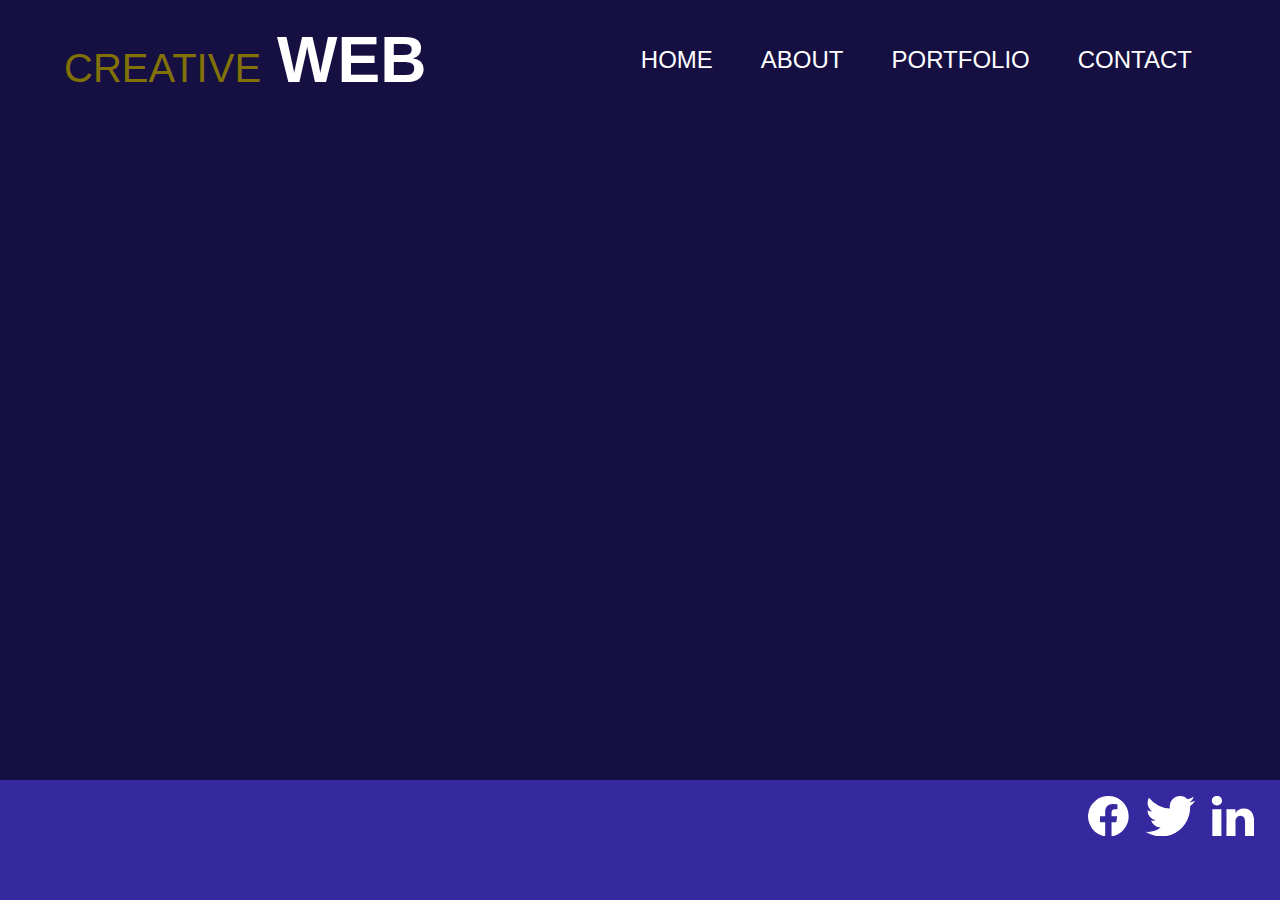
==== unit4assignment/index.html @ ee1c12a0 "U4 assignment start" ====
<!DOCTYPE html>
<html lang="en">

<head>
    <meta charset="UTF-8">
    <meta name="viewport" content="width=device-width, initial-scale=1.0">
    <title>Unit 4 Assignment</title>
    <link rel="stylesheet" href="css/style.css">
</head>

<body>
    <div id="container">
        <header>
            <section id="logo"><span id="creative">CREATIVE</span><span id="web">WEB</span></section>
            <nav>
                <ul>
                    <li>HOME</li>
                    <li>ABOUT</li>
                    <li>PORTFOLIO</li>
                    <li>CONTACT</li>
                </ul>
            </nav>
        </header>
        <div id="main-content">

        </div>
        <footer>
            <section></section>
            <section>
                <section id="social">
                    <svg xmlns="http://www.w3.org/2000/svg" width="166.148" height="40.435" viewBox="0 0 166.148 40.435">
                        <g id="Group_2" data-name="Group 2" transform="translate(-1587 -978)">
                          <path id="Icon_simple-facebook" data-name="Icon simple-facebook" d="M40.682,20.341a20.341,20.341,0,1,0-23.52,20.094V26.221H12v-5.88h5.165V15.86c0-5.1,3.037-7.914,7.683-7.914a31.283,31.283,0,0,1,4.553.4v5.006H26.835c-2.527,0-3.315,1.568-3.315,3.177v3.816h5.642l-.9,5.88H23.52V40.435A20.346,20.346,0,0,0,40.682,20.341Z" transform="translate(1587 978)" fill="#fff"/>
                          <path id="Icon_zocial-twitter" data-name="Icon zocial-twitter" d="M-4.738,35.507q1.215.118,2.426.12a20.058,20.058,0,0,0,12.7-4.365,9.832,9.832,0,0,1-5.943-2.024,9.943,9.943,0,0,1-3.6-5.055,9.615,9.615,0,0,0,1.9.163,9.994,9.994,0,0,0,2.709-.364,9.838,9.838,0,0,1-5.883-3.5,9.888,9.888,0,0,1-2.325-6.491v-.122a9.572,9.572,0,0,0,4.649,1.253,10.017,10.017,0,0,1-3.335-3.619,9.948,9.948,0,0,1-1.233-4.87A9.912,9.912,0,0,1-1.26,1.5,28.369,28.369,0,0,0,8.02,9.042a28.722,28.722,0,0,0,11.746,3.134,11.473,11.473,0,0,1-.284-2.345,9.812,9.812,0,0,1,2.992-7.2A9.861,9.861,0,0,1,29.714-.359a9.8,9.8,0,0,1,7.439,3.236A20.53,20.53,0,0,0,43.623.369,9.725,9.725,0,0,1,39.175,6.03,20.833,20.833,0,0,0,45,4.413a19.578,19.578,0,0,1-5.055,5.3v1.336a29.26,29.26,0,0,1-1.193,8.187,29.136,29.136,0,0,1-3.639,7.846,31.238,31.238,0,0,1-5.843,6.65,25.9,25.9,0,0,1-8.148,4.631,29.776,29.776,0,0,1-10.211,1.716A28.647,28.647,0,0,1-4.738,35.507Z" transform="translate(1649.232 978.359)" fill="#fff"/>
                          <path id="Icon_zocial-linkedin" data-name="Icon zocial-linkedin" d="M-.18,4.913a4.4,4.4,0,0,1,1.43-3.37A5.245,5.245,0,0,1,4.966.216,5.088,5.088,0,0,1,8.6,1.523a4.607,4.607,0,0,1,1.43,3.513A4.3,4.3,0,0,1,8.642,8.3,5.254,5.254,0,0,1,4.885,9.651H4.844A5,5,0,0,1,1.209,8.3,4.527,4.527,0,0,1-.18,4.913ZM.351,40.651V13.368H9.418V40.651H.351Zm14.091,0h9.067V25.417a5.88,5.88,0,0,1,.327-2.206,5.924,5.924,0,0,1,1.736-2.349,4.438,4.438,0,0,1,2.92-.96q4.575,0,4.575,6.167V40.651h9.067V25.008q0-6.045-2.859-9.169a9.753,9.753,0,0,0-7.556-3.125,9.269,9.269,0,0,0-8.21,4.534v.082h-.041l.041-.082v-3.88H14.442q.082,1.307.082,8.128T14.442,40.651Z" transform="translate(1711.014 977.784)" fill="#fff"/>
                        </g>
                      </svg>
                </section>
            </section>

        </footer>
    </div>

</body>

</html>
---- unit4assignment/css/style.css ----
/*
rgb (22,15,66)
rgb (129,113,6)
rgb (54,40,159)
rgb(101,101,101)
rgb(56,51,16)
rgb(0,0,0)
rgb(255,255,255)
*/
* {
  padding: 0;
  margin: 0;
  box-sizing: border-box;
}

@font-face {
  font-family: pirulen;
  src: url(/fonts/pirulen/pirulen\ rg.ttf);
}
@font-face {
  font-family: space-age;
  src: url(/fonts/space_age/space\ age.ttf);
}
#container {
  width: 100%;
  height: 100vh;
  background-color: rgb(22, 15, 66);
}
#container header {
  height: 120px;
  display: flex;
  align-items: center;
  padding: 0 4em;
}
#container header section#logo span#creative {
  font-family: Arial, Helvetica, sans-serif;
  color: rgb(129, 113, 6);
  font-size: 2.5em;
}
#container header section#logo span#web {
  color: rgb(255, 255, 255);
  font-family: Arial, Helvetica, sans-serif;
  font-weight: bold;
  font-size: 4em;
  margin-left: 0.25em;
}
#container header nav {
  margin-left: auto;
}
#container header nav ul {
  display: flex;
  list-style: none;
}
#container header nav ul li {
  padding: 0 1em;
  color: rgb(255, 255, 255);
  font-family: Arial, Helvetica, sans-serif;
  font-size: 1.5em;
}
#container div#main-content {
  height: calc(100vh - 240px);
}
#container footer {
  height: 120px;
  background-color: rgb(54, 40, 159);
  display: flex;
}
#container footer section {
  width: 50%;
  display: flex;
}
#container footer section > section#social {
  position: relative;
  left: 8em;
  top: 1em;
  margin-left: auto;
}/*# sourceMappingURL=style.css.map */
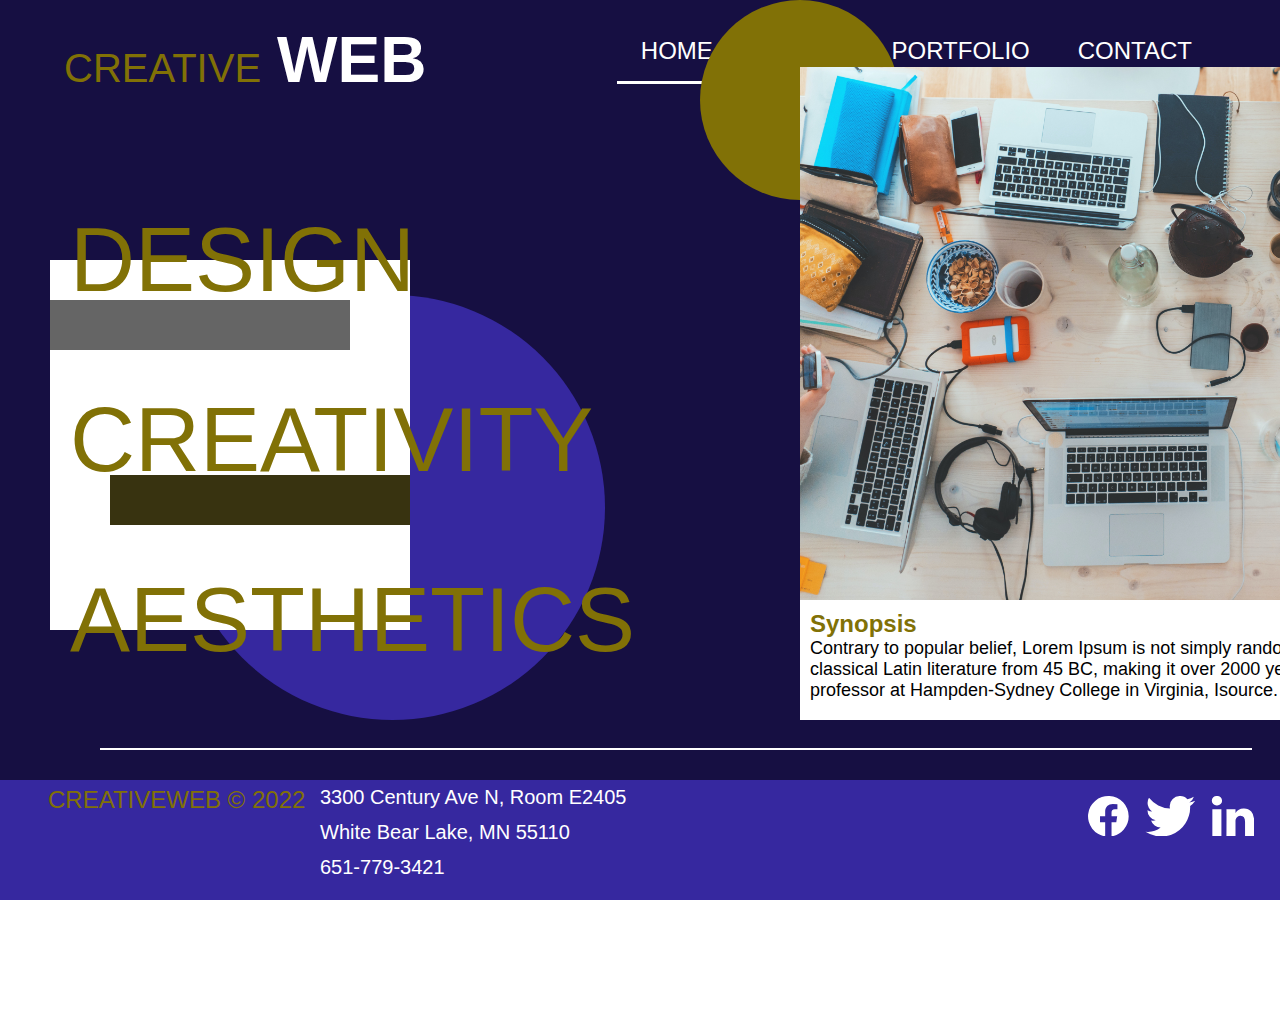
==== commit 763e1bde: "A4 complete" ====
--- a/unit4assignment/index.html
+++ b/unit4assignment/index.html
@@ -22,19 +22,48 @@
             </nav>
         </header>
         <div id="main-content">
-
+            <section id="main">
+                <h1>DESIGN</h1>
+                <h1>CREATIVITY</h1>
+                <h1>AESTHETICS</h1>
+                <div id="box1"></div>
+                <div id="box2"></div>
+                <div id="box3"></div>
+                <div id="circle1"></div>
+                <div id="circle2"></div>
+                <img src="/images/technology.jpg" alt="technology desk">
+                <div id="synopsis">
+                    <h2>Synopsis</h2>
+                    <p>Contrary to popular belief, Lorem Ipsum is not simply random text. It has roots in a piece of classical Latin literature from 45 BC, making it over 2000 years old.Richard McClintock, a Latin professor at Hampden-Sydney College in Virginia, Isource.</p>
+                </div>
+                <hr>
+            </section>
         </div>
         <footer>
-            <section></section>
+            <section>
+                <p>CREATIVEWEB &#169; 2022</p>
+                <section id="address">
+                    3300 Century Ave N, Room E2405 <br>
+                    White Bear Lake, MN 55110 <br>
+                    651-779-3421
+                </section>
+            </section>
             <section>
                 <section id="social">
-                    <svg xmlns="http://www.w3.org/2000/svg" width="166.148" height="40.435" viewBox="0 0 166.148 40.435">
+                    <svg xmlns="http://www.w3.org/2000/svg" width="166.148" height="40.435"
+                        viewBox="0 0 166.148 40.435">
                         <g id="Group_2" data-name="Group 2" transform="translate(-1587 -978)">
-                          <path id="Icon_simple-facebook" data-name="Icon simple-facebook" d="M40.682,20.341a20.341,20.341,0,1,0-23.52,20.094V26.221H12v-5.88h5.165V15.86c0-5.1,3.037-7.914,7.683-7.914a31.283,31.283,0,0,1,4.553.4v5.006H26.835c-2.527,0-3.315,1.568-3.315,3.177v3.816h5.642l-.9,5.88H23.52V40.435A20.346,20.346,0,0,0,40.682,20.341Z" transform="translate(1587 978)" fill="#fff"/>
-                          <path id="Icon_zocial-twitter" data-name="Icon zocial-twitter" d="M-4.738,35.507q1.215.118,2.426.12a20.058,20.058,0,0,0,12.7-4.365,9.832,9.832,0,0,1-5.943-2.024,9.943,9.943,0,0,1-3.6-5.055,9.615,9.615,0,0,0,1.9.163,9.994,9.994,0,0,0,2.709-.364,9.838,9.838,0,0,1-5.883-3.5,9.888,9.888,0,0,1-2.325-6.491v-.122a9.572,9.572,0,0,0,4.649,1.253,10.017,10.017,0,0,1-3.335-3.619,9.948,9.948,0,0,1-1.233-4.87A9.912,9.912,0,0,1-1.26,1.5,28.369,28.369,0,0,0,8.02,9.042a28.722,28.722,0,0,0,11.746,3.134,11.473,11.473,0,0,1-.284-2.345,9.812,9.812,0,0,1,2.992-7.2A9.861,9.861,0,0,1,29.714-.359a9.8,9.8,0,0,1,7.439,3.236A20.53,20.53,0,0,0,43.623.369,9.725,9.725,0,0,1,39.175,6.03,20.833,20.833,0,0,0,45,4.413a19.578,19.578,0,0,1-5.055,5.3v1.336a29.26,29.26,0,0,1-1.193,8.187,29.136,29.136,0,0,1-3.639,7.846,31.238,31.238,0,0,1-5.843,6.65,25.9,25.9,0,0,1-8.148,4.631,29.776,29.776,0,0,1-10.211,1.716A28.647,28.647,0,0,1-4.738,35.507Z" transform="translate(1649.232 978.359)" fill="#fff"/>
-                          <path id="Icon_zocial-linkedin" data-name="Icon zocial-linkedin" d="M-.18,4.913a4.4,4.4,0,0,1,1.43-3.37A5.245,5.245,0,0,1,4.966.216,5.088,5.088,0,0,1,8.6,1.523a4.607,4.607,0,0,1,1.43,3.513A4.3,4.3,0,0,1,8.642,8.3,5.254,5.254,0,0,1,4.885,9.651H4.844A5,5,0,0,1,1.209,8.3,4.527,4.527,0,0,1-.18,4.913ZM.351,40.651V13.368H9.418V40.651H.351Zm14.091,0h9.067V25.417a5.88,5.88,0,0,1,.327-2.206,5.924,5.924,0,0,1,1.736-2.349,4.438,4.438,0,0,1,2.92-.96q4.575,0,4.575,6.167V40.651h9.067V25.008q0-6.045-2.859-9.169a9.753,9.753,0,0,0-7.556-3.125,9.269,9.269,0,0,0-8.21,4.534v.082h-.041l.041-.082v-3.88H14.442q.082,1.307.082,8.128T14.442,40.651Z" transform="translate(1711.014 977.784)" fill="#fff"/>
+                            <path id="Icon_simple-facebook" data-name="Icon simple-facebook"
+                                d="M40.682,20.341a20.341,20.341,0,1,0-23.52,20.094V26.221H12v-5.88h5.165V15.86c0-5.1,3.037-7.914,7.683-7.914a31.283,31.283,0,0,1,4.553.4v5.006H26.835c-2.527,0-3.315,1.568-3.315,3.177v3.816h5.642l-.9,5.88H23.52V40.435A20.346,20.346,0,0,0,40.682,20.341Z"
+                                transform="translate(1587 978)" fill="#fff" />
+                            <path id="Icon_zocial-twitter" data-name="Icon zocial-twitter"
+                                d="M-4.738,35.507q1.215.118,2.426.12a20.058,20.058,0,0,0,12.7-4.365,9.832,9.832,0,0,1-5.943-2.024,9.943,9.943,0,0,1-3.6-5.055,9.615,9.615,0,0,0,1.9.163,9.994,9.994,0,0,0,2.709-.364,9.838,9.838,0,0,1-5.883-3.5,9.888,9.888,0,0,1-2.325-6.491v-.122a9.572,9.572,0,0,0,4.649,1.253,10.017,10.017,0,0,1-3.335-3.619,9.948,9.948,0,0,1-1.233-4.87A9.912,9.912,0,0,1-1.26,1.5,28.369,28.369,0,0,0,8.02,9.042a28.722,28.722,0,0,0,11.746,3.134,11.473,11.473,0,0,1-.284-2.345,9.812,9.812,0,0,1,2.992-7.2A9.861,9.861,0,0,1,29.714-.359a9.8,9.8,0,0,1,7.439,3.236A20.53,20.53,0,0,0,43.623.369,9.725,9.725,0,0,1,39.175,6.03,20.833,20.833,0,0,0,45,4.413a19.578,19.578,0,0,1-5.055,5.3v1.336a29.26,29.26,0,0,1-1.193,8.187,29.136,29.136,0,0,1-3.639,7.846,31.238,31.238,0,0,1-5.843,6.65,25.9,25.9,0,0,1-8.148,4.631,29.776,29.776,0,0,1-10.211,1.716A28.647,28.647,0,0,1-4.738,35.507Z"
+                                transform="translate(1649.232 978.359)" fill="#fff" />
+                            <path id="Icon_zocial-linkedin" data-name="Icon zocial-linkedin"
+                                d="M-.18,4.913a4.4,4.4,0,0,1,1.43-3.37A5.245,5.245,0,0,1,4.966.216,5.088,5.088,0,0,1,8.6,1.523a4.607,4.607,0,0,1,1.43,3.513A4.3,4.3,0,0,1,8.642,8.3,5.254,5.254,0,0,1,4.885,9.651H4.844A5,5,0,0,1,1.209,8.3,4.527,4.527,0,0,1-.18,4.913ZM.351,40.651V13.368H9.418V40.651H.351Zm14.091,0h9.067V25.417a5.88,5.88,0,0,1,.327-2.206,5.924,5.924,0,0,1,1.736-2.349,4.438,4.438,0,0,1,2.92-.96q4.575,0,4.575,6.167V40.651h9.067V25.008q0-6.045-2.859-9.169a9.753,9.753,0,0,0-7.556-3.125,9.269,9.269,0,0,0-8.21,4.534v.082h-.041l.041-.082v-3.88H14.442q.082,1.307.082,8.128T14.442,40.651Z"
+                                transform="translate(1711.014 977.784)" fill="#fff" />
                         </g>
-                      </svg>
+                    </svg>
                 </section>
             </section>
 
--- a/unit4assignment/css/style.css
+++ b/unit4assignment/css/style.css
@@ -46,6 +46,8 @@
 }
 #container header nav {
   margin-left: auto;
+  padding-bottom: 1em;
+  border-bottom: solid rgb(255, 255, 255);
 }
 #container header nav ul {
   display: flex;
@@ -60,6 +62,96 @@
 #container div#main-content {
   height: calc(100vh - 240px);
 }
+#container section#main h1 {
+  position: relative;
+  font-family: Arial, Helvetica, sans-serif;
+  color: rgb(129, 113, 6);
+  font-size: 90px;
+  font-weight: lighter;
+  line-height: 2em;
+  z-index: 3;
+  left: 70px;
+  top: 50px;
+}
+#container section#main #box1 {
+  position: relative;
+  height: 370px;
+  width: 360px;
+  background-color: rgb(255, 255, 255);
+  z-index: 2;
+  bottom: 400px;
+  left: 50px;
+}
+#container section#main #box2 {
+  position: absolute;
+  width: 300px;
+  height: 50px;
+  background-color: rgb(101, 101, 101);
+  z-index: 2;
+  bottom: 550px;
+  left: 50px;
+}
+#container section#main #box3 {
+  position: absolute;
+  width: 300px;
+  height: 50px;
+  background-color: rgb(56, 51, 16);
+  z-index: 2;
+  bottom: 375px;
+  left: 110px;
+}
+#container section#main #circle1 {
+  position: absolute;
+  width: 425px;
+  height: 425px;
+  background-color: rgb(54, 40, 159);
+  border-radius: 50%;
+  bottom: 180px;
+  left: 180px;
+}
+#container section#main img {
+  position: absolute;
+  width: 800px;
+  height: auto;
+  z-index: 3;
+  bottom: 300px;
+  left: 800px;
+}
+#container section#main #circle2 {
+  position: absolute;
+  width: 200px;
+  height: 200px;
+  background-color: rgb(129, 113, 6);
+  z-index: 2;
+  border-radius: 50%;
+  left: 700px;
+  bottom: 700px;
+}
+#container section#main #synopsis {
+  position: absolute;
+  background-color: rgb(255, 255, 255);
+  width: 800px;
+  height: 120px;
+  bottom: 180px;
+  left: 800px;
+  padding: 10px;
+}
+#container section#main #synopsis h2 {
+  font-family: Arial, Helvetica, sans-serif;
+  color: rgb(129, 113, 6);
+}
+#container section#main #synopsis p {
+  font-family: Arial, Helvetica, sans-serif;
+  font-size: large;
+}
+#container section#main hr {
+  width: 90%;
+  border: 1px solid rgb(255, 255, 255);
+  position: absolute;
+  z-index: 3;
+  bottom: 150px;
+  left: 100px;
+}
 #container footer {
   height: 120px;
   background-color: rgb(54, 40, 159);
@@ -69,6 +161,20 @@
   width: 50%;
   display: flex;
 }
+#container footer section p {
+  font-size: 1.5em;
+  font-family: Arial, Helvetica, sans-serif;
+  color: rgb(129, 113, 6);
+  margin: 0.25em 0 0 2em;
+}
+#container footer section > section#address {
+  position: relative;
+  margin-left: auto;
+  font-family: Arial, Helvetica, sans-serif;
+  color: rgb(255, 255, 255);
+  font-size: 1.25em;
+  line-height: 1.75em;
+}
 #container footer section > section#social {
   position: relative;
   left: 8em;
